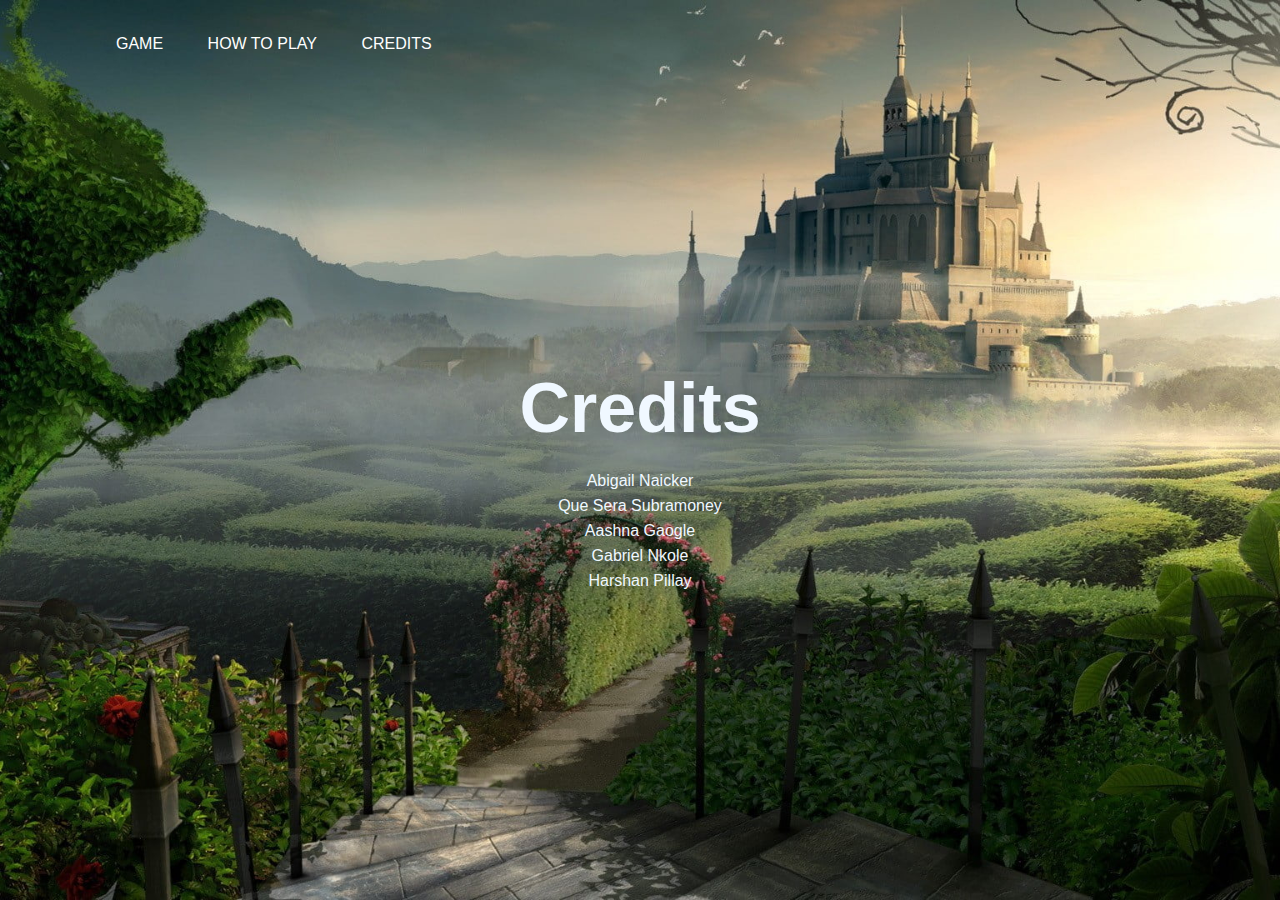
==== acccredits.html @ 6b4354a3 "Cleaned up Ui And Glued all the levels together" ====
<html>
    <head>
        <title>Maze walker</title>
        <link rel="stylesheet" href="stylecred.css">
    </head>
    <body>
        <div id="Parent2" class="banner">
            <div class="navbar">
                <ul>
                    <li><a href="index.html">Game</a></li>
                    <li><a href="HowToPlay.html">How To Play</a></li>
                    <li><a href="acccredits.html">Credits</a></li>
                </ul>
            </div>

            <div class="content">
                <h1>Credits</h1>
                <p>	Abigail Naicker <br> Que Sera Subramoney <br>Aashna Gaogle <br>Gabriel Nkole <br>Harshan Pillay</p>
                
            </div>

        </div>
    </body>
</html>
---- stylecred.css ----
*{
    margin: 0;
    padding:0;
    font-family:sans-serif;

}
.banner{
    width: 100%;
    height: 100vh;
    background-image: url(./MainMenu/MazeCastle.jpg);
    background-size: cover;
    background-position: center;
}
.navbar{
    width: 85%;
    margin: auto;
    padding: 35px 0;
    display: flex;
    align-items: center;
    justify-content: space-between;
}  
.navbar ul li{
    list-style: none;
    display: inline-block;
    margin: 0 20px;
    position: relative;
}  
.navbar ul li a{
    text-decoration: none;
    color: rgb(255, 255, 255);
    text-transform: uppercase;
}
.navbar ul li::after{
    content: '';
    height: 3px;
    width: 0;
    background: rgb(61, 133, 47);
    position: absolute;
    left: 0;
    bottom: -10px;
    transition: 0.3s;
}
.navbar ul li:hover::after{
    width: 100%;
}
.content{
    width: 100%;
    position: absolute;
    top: 50%;
    transform: translateY(-50%);
    text-align: center;
    color: aliceblue;
}
.content h1{
    font-size: 70px;
    margin-top: 80px;
}
.content p{
    margin: 20px auto;
    font-weight: 100;
    line-height: 25px;
}
button{
    width: 200px;
    padding: 15px 0;
    text-align: center;
    margin: 20px 10px;
    border-radius: 25px;
    font-weight: bold;
    border: 2px solid rgb(61, 133, 47);
    background: transparent;
    color: aliceblue;
    cursor: pointer;
    position: relative;
    overflow: hidden;
}
span{
    background: rgb(61, 133, 47);
    height: 100%;
    width: 0;
    border-radius: 25px;
    position:absolute;
    left: 0;
    bottom: 0;
    z-index: -1;
    transition: 0.3s;
}
button:hover span{
    width: 100%;
}
button:hover{
    border: none;
}

.Pause {
    color: white; font-size: 50px;
    position: absolute; top: 5%; left: 42%;
}

.Pause1 {
    width: 100%;
    height: 100%;
    color: aliceblue;
    background-color: rgba(0, 0, 0, 0.7);
    position: absolute;
    top:0;
    display: flex;
    justify-content: center;
    align-items: center;
    display: none;
}
.Pause-content1{
    width: 500px;
    height: 300px;
    background-color: rgb(77, 199, 24);
    border-radius: 4px;
    text-align: center;
    padding: 20px;
}

.Pause-content1 h2{
    font-size: 70px;
    margin-top: 50px;
    color: aliceblue;
}

.Win1 {
    width: 100%;
    height: 100%;
    color: aliceblue;
    background-color: rgba(0, 0, 0, 0.7);
    position: absolute;
    top:0;
    display: flex;
    justify-content: center;
    align-items: center;
    display: none;
}
.Win-content1{
    width: 500px;
    height: 300px;
    background-color: rgb(77, 199, 24);
    border-radius: 4px;
    text-align: center;
    padding: 20px;
}

.Win-content1 h2{
    font-size: 60px;
    margin-top: 40px;
    color: aliceblue;
}

.Lose1 {
    width: 100%;
    height: 100%;
    color: aliceblue;
    background-color: rgba(0, 0, 0, 0.7);
    position: absolute;
    top:0;
    display: flex;
    justify-content: center;
    align-items: center;
    display: none;
}
.Lose-content1{
    width: 500px;
    height: 300px;
    background-color: rgb(77, 199, 24);
    border-radius: 4px;
    text-align: center;
    padding: 20px;
}

.Lose-content1 h2{
    font-size: 70px;
    margin-top: 50px;
    color: aliceblue;
}

.LevelTimer {
    color: orange; font-size: 50px;
    position: absolute; top: 5%; left: 85%;
}

.Win {
    color: white; font-size: 50px;
    position: absolute; top: 46%; left: 42%;
}

.Lose {
    color: red; font-size: 50px;
    position: absolute; top: 46%; left: 42%;
} 

body {
    width: 100%;
    height: 100%;
    position: absolute;
    background: #000000;
    margin: 0;
    padding: 0;
    overflow: hidden;
  }

  
.popup .overlay{
    position: fixed;
    top: 0px;
    left: 0px;
    width: 100vw;
    height: 100vh;
    background: rgba(0, 0, 0, 0.7);
    z-index: 1;
    display: none;
  }
  
  .popup .heading{
    color: darkgoldenrod;
    text-align: center;
    font-size: 30px;
    font-family: fantasy;
  }
  
  .popup .paragraph{
    color: darkgoldenrod;
    text-align: center;
    font-size: 25px;
    font-family: fantasy;
  
  }
  
  .popup .content{
    position: absolute;
    top: 50%;
    left: 50%;
    transform: translate(-50%,-50%) scale(0);
    background: rgb(46, 77, 54);
    width: 600px;
    height: 500px;
    z-index: 1;
    text-align: center;
    padding: 20px;
    box-sizing: border-box;
    border-radius: 10px;
  }
  
  .popup .close-btn{
    cursor: pointer;
    position: absolute;
    right: 10px;
    top: 10px;
    width: 30px;
    height: 30px;
    background: rgb(46, 77, 54);
    color: #fff;
    font-size: 25px;
    font-weight: 600;
    line-height: 30px;
    text-align: center;
    border-radius: 50%;
  }
  
  .popup.active .overlay{
    display: block;
  }
  
  .popup.active .content{
    transition: all 300ms ease-in-out;
    transform: translate(-50%,-50%) scale(1);
  }
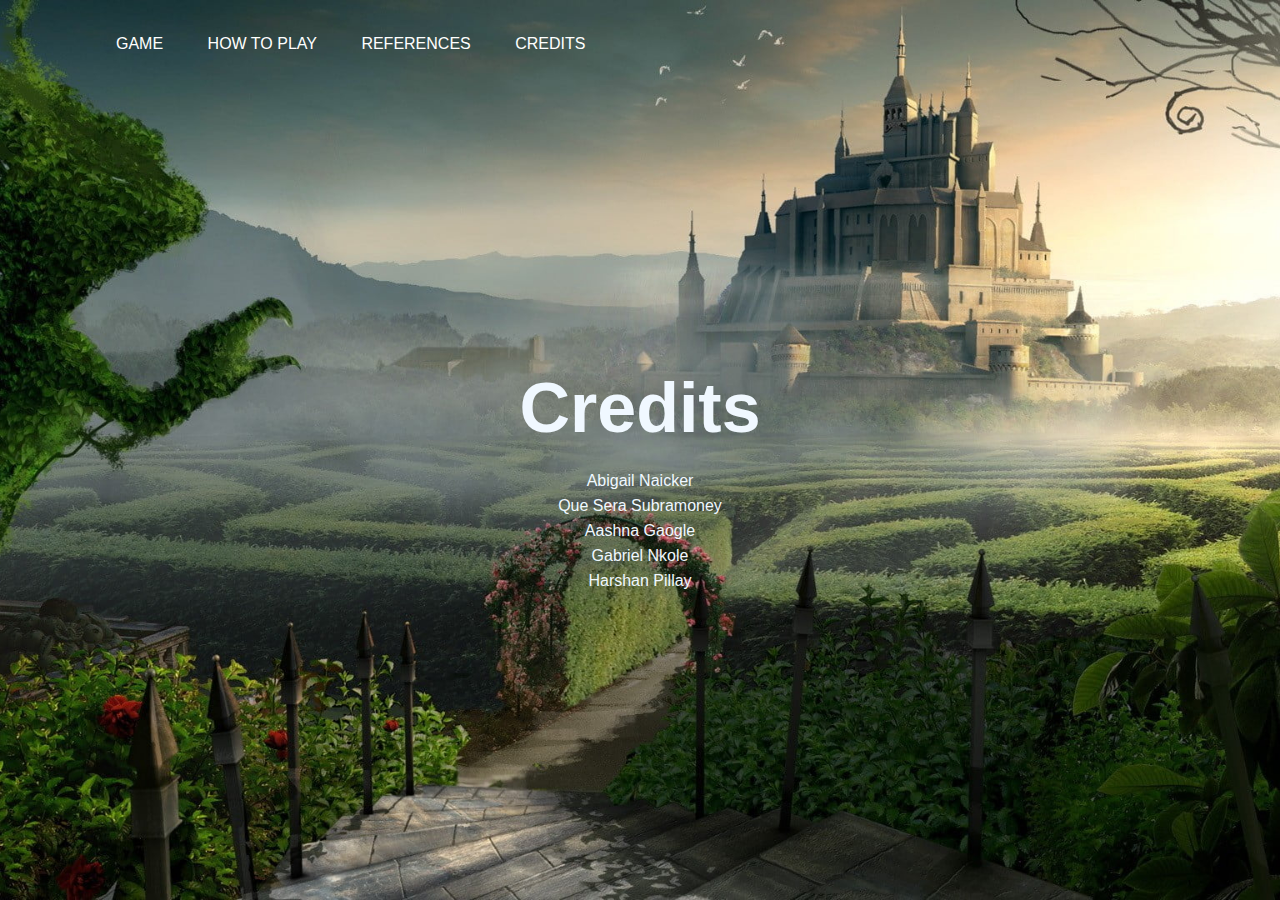
==== commit dcffd3bf: "Fixed timer issue and added references page" ====
--- a/acccredits.html
+++ b/acccredits.html
@@ -9,6 +9,7 @@
                 <ul>
                     <li><a href="index.html">Game</a></li>
                     <li><a href="HowToPlay.html">How To Play</a></li>
+                    <li><a href="references.html">References</a></li>
                     <li><a href="acccredits.html">Credits</a></li>
                 </ul>
             </div>
--- a/stylecred.css
+++ b/stylecred.css
@@ -268,4 +268,8 @@
   .popup.active .content{
     transition: all 300ms ease-in-out;
     transform: translate(-50%,-50%) scale(1);
+  }
+  .LevelTimer {
+    color: orange; font-size: 50px;
+    position: absolute; top: 5%; left: 58%;
   }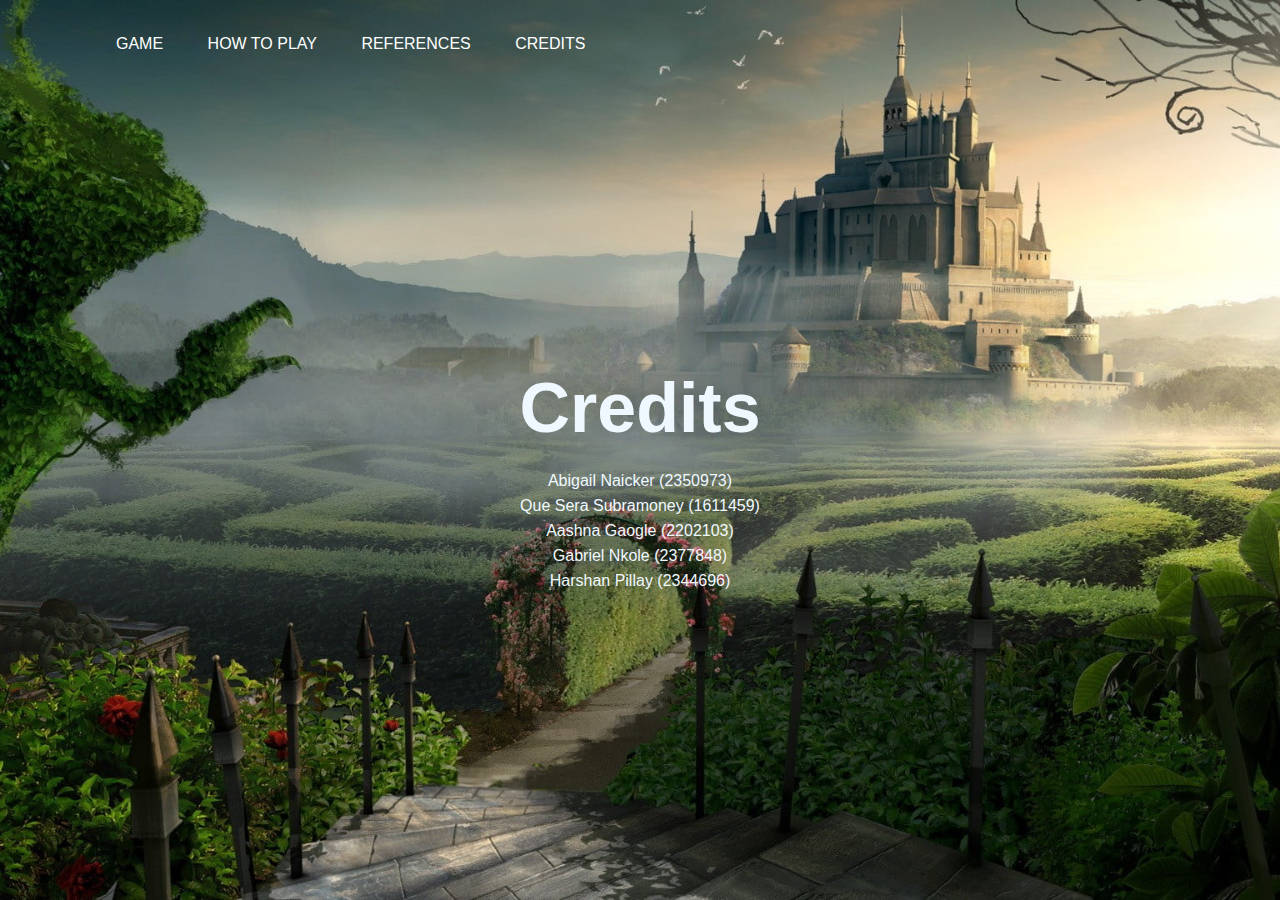
==== commit 5a85263a: "Add files via upload" ====
--- a/acccredits.html
+++ b/acccredits.html
@@ -16,7 +16,7 @@
 
             <div class="content">
                 <h1>Credits</h1>
-                <p>	Abigail Naicker <br> Que Sera Subramoney <br>Aashna Gaogle <br>Gabriel Nkole <br>Harshan Pillay</p>
+                <p>	Abigail Naicker (2350973) <br> Que Sera Subramoney (1611459)<br>Aashna Gaogle (2202103)<br>Gabriel Nkole (2377848) <br>Harshan Pillay (2344696)</p>
                 
             </div>
 
--- a/stylecred.css
+++ b/stylecred.css
@@ -151,6 +151,12 @@
     color: aliceblue;
 }
 
+.Win-content1 h3{
+    font-size: 30px;
+    margin-top: 10px;
+    color: aliceblue;
+}
+
 .Lose1 {
     width: 100%;
     height: 100%;
@@ -240,7 +246,7 @@
     height: 500px;
     z-index: 1;
     text-align: center;
-    padding: 20px;
+    padding: 5px;
     box-sizing: border-box;
     border-radius: 10px;
   }
@@ -272,4 +278,39 @@
   .LevelTimer {
     color: orange; font-size: 50px;
     position: absolute; top: 5%; left: 58%;
-  }+  }
+
+.Win2 {
+    width: 100%;
+    height: 100%;
+    color: aliceblue;
+    background-color: rgba(0, 0, 0, 0.7);
+    position: absolute;
+    top:0;
+    display: flex;
+    justify-content: center;
+    align-items: center;
+    display: none;
+}
+.Win2-content2{
+    width: 500px;
+    height: 300px;
+    background-color: rgb(77, 199, 24);
+    border-radius: 4px;
+    text-align: center;
+    padding: 20px;
+}
+
+.Win2-content2 h2{
+    font-size: 60px;
+    margin-top: 40px;
+    color: aliceblue;
+}
+
+.Win2-content2 h3{
+    font-size: 40px;
+    margin-top: 10px;
+    color: aliceblue;
+}
+
+
